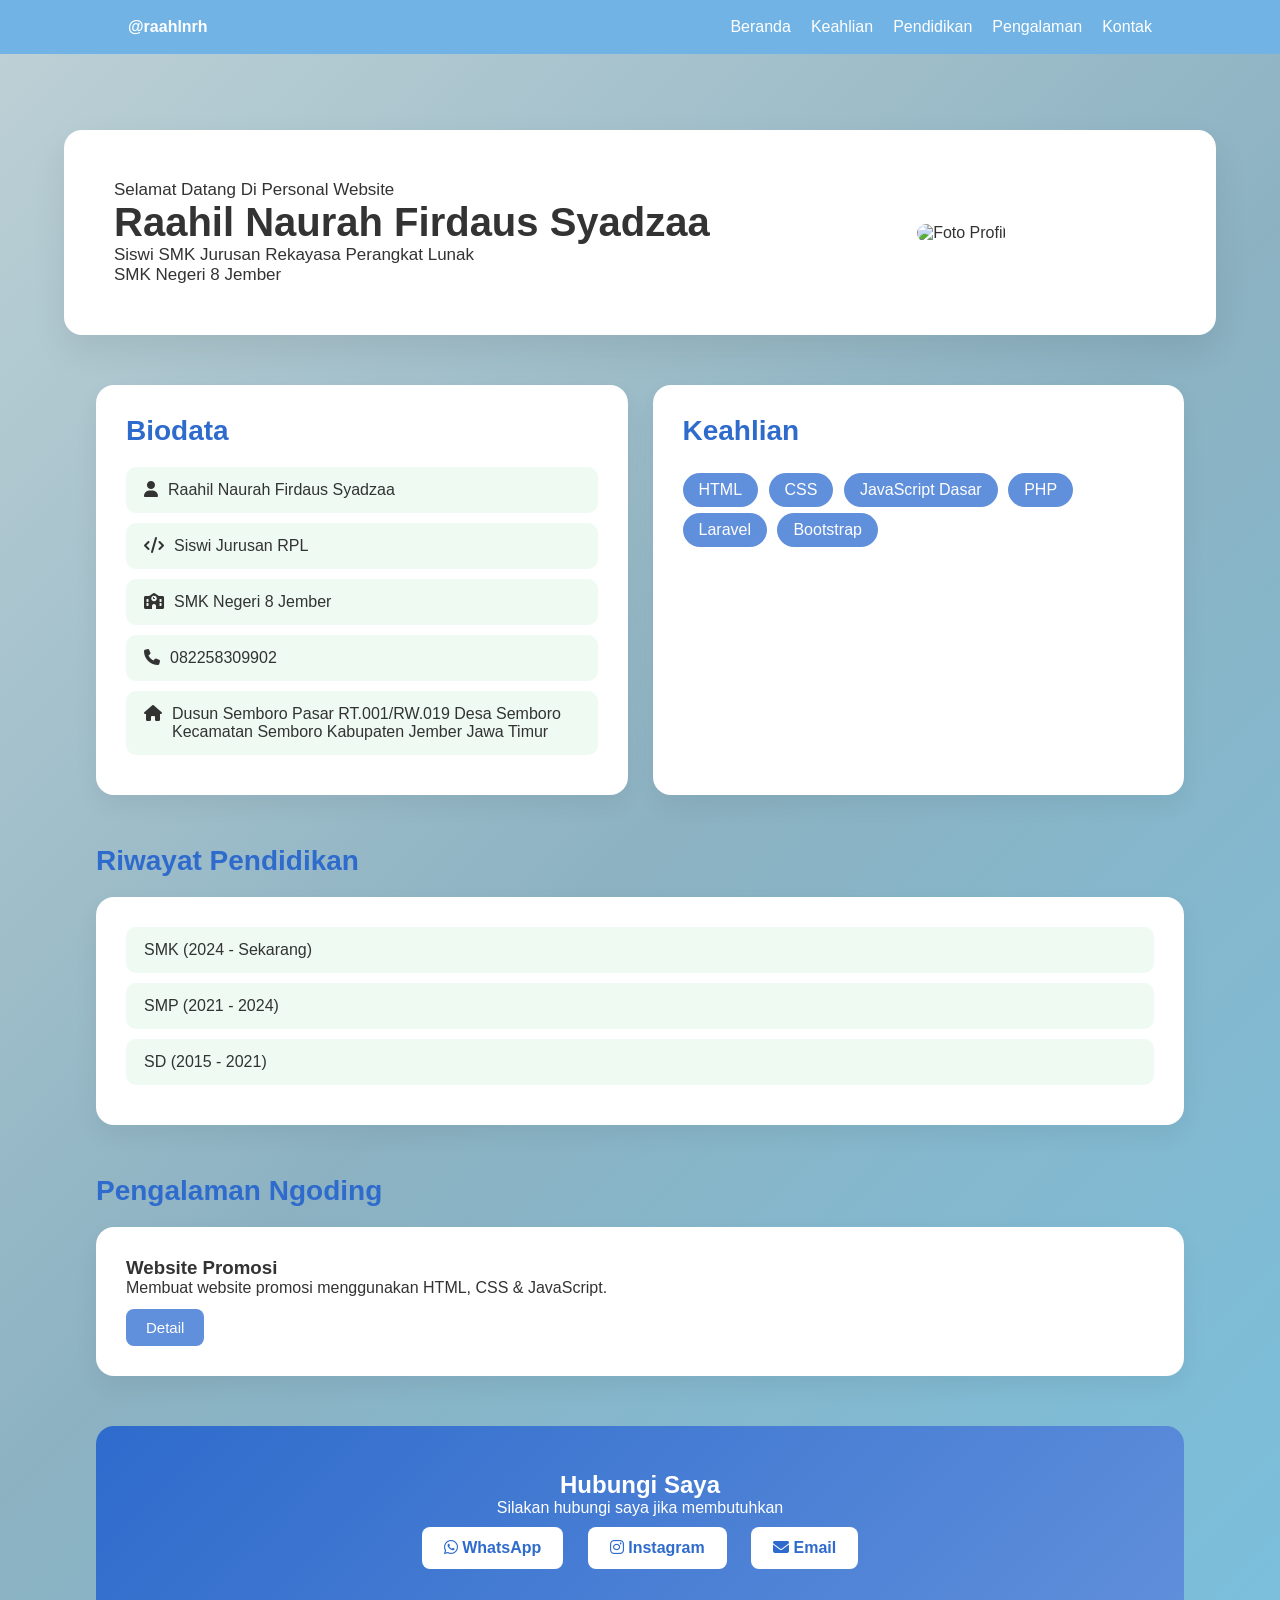
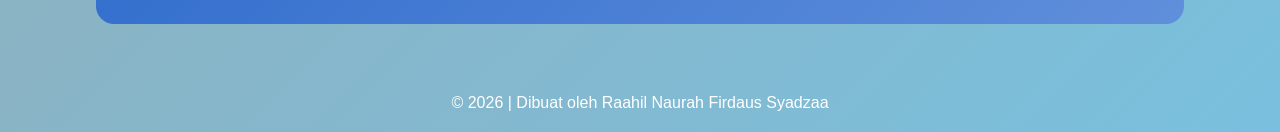
==== index.html @ 1b3b5b3e "fix github pages structure" ====
<!DOCTYPE html>
<html lang="id">
<head>
    <meta charset="UTF-8">
    <title>CV & Portofolio | Siswa SMK</title>
    <meta name="viewport" content="width=device-width, initial-scale=1.0">

    <!-- ICON -->
    <link rel="stylesheet" href="https://cdnjs.cloudflare.com/ajax/libs/font-awesome/6.5.0/css/all.min.css">

    <!-- CSS -->
    <link rel="stylesheet" href="style.css">
</head>
<body>

<!-- NAVBAR -->
<nav>
    <strong>@raahlnrh</strong>

    <div class="menu-toggle" id="menuToggle">
        <i class="fas fa-bars"></i>
    </div>

    <div class="nav-links" id="navLinks">
        <a href="#">Beranda</a>
        <a href="#keahlian">Keahlian</a>
        <a href="#pendidikan">Pendidikan</a>
        <a href="#pengalaman">Pengalaman</a>
        <a href="#kontak">Kontak</a>
    </div>
</nav>

<!-- HERO -->
<div class="hero">
    <div>
        <p>Selamat Datang Di Personal Website</p>
        <h1>Raahil Naurah Firdaus Syadzaa</h1>
        <p>Siswi SMK Jurusan Rekayasa Perangkat Lunak</p>
        <p>SMK Negeri 8 Jember</p>
    </div>
    <img src="Saya.jpeg" alt="Foto Profil">
</div>

<!-- BIODATA & KEAHLIAN -->
<section>
    <div class="grid">
        <div class="card">
            <h2 class="section-title">Biodata</h2>
            <div class="item"><i class="fa fa-user"></i> Raahil Naurah Firdaus Syadzaa</div>
            <div class="item"><i class="fa fa-code"></i> Siswi Jurusan RPL</div>
            <div class="item"><i class="fa fa-school"></i> SMK Negeri 8 Jember</div>
            <div class="item"><i class="fa fa-phone"></i> 082258309902</div>
            <div class="item"><i class="fa fa-home"></i> Dusun Semboro Pasar RT.001/RW.019 Desa Semboro Kecamatan Semboro Kabupaten Jember Jawa Timur</div>
        </div>

        <div class="card" id="keahlian">
            <h2 class="section-title">Keahlian</h2>
            <span class="skill">HTML</span>
            <span class="skill">CSS</span>
            <span class="skill">JavaScript Dasar</span>
            <span class="skill">PHP</span>
            <span class="skill">Laravel</span>
            <span class="skill">Bootstrap</span>
        </div>
    </div>
</section>

<!-- PENDIDIKAN -->
<section id="pendidikan">
    <h2 class="section-title">Riwayat Pendidikan</h2>
    <div class="card">
        <div class="item">SMK (2024 - Sekarang)</div>
        <div class="item">SMP (2021 - 2024)</div>
        <div class="item">SD (2015 - 2021)</div>
    </div>
</section>

<!-- PENGALAMAN -->
<section id="pengalaman">
    <h2 class="section-title">Pengalaman Ngoding</h2>
    <div class="grid">
        <div class="card exp-card">
            <h3>Website Promosi</h3>
            <p>Membuat website promosi menggunakan HTML, CSS & JavaScript.</p>
            <a href="../Praktikum-16/index.html">Detail</a>
        </div>
    </div>
</section>

<!-- KONTAK -->
<section id="kontak">
    <div class="contact">
        <h2>Hubungi Saya</h2>
        <p>Silakan hubungi saya jika membutuhkan</p>

        <a href="https://wa.me/6282258309902" target="_blank">
            <i class="fab fa-whatsapp"></i> WhatsApp
        </a>

        <a href="https://instagram.com/raahlnrh_" target="_blank">
            <i class="fab fa-instagram"></i> Instagram
        </a>

        <a href="mailto:raahilnaurah12@gmail.com">
            <i class="fa fa-envelope"></i> Email
        </a>
    </div>
</section>

<footer>
    © 2026 | Dibuat oleh Raahil Naurah Firdaus Syadzaa
</footer>

<script>
    const menuToggle = document.getElementById("menuToggle");
    const navLinks = document.getElementById("navLinks");

    menuToggle.addEventListener("click", () => {
        navLinks.classList.toggle("active");
    });
</script>

</body>
</html>
---- style.css ----
* {
    box-sizing: border-box;
    font-family: 'Segoe UI', sans-serif;
    margin: 0;
    padding: 0;
}

body {
    background: linear-gradient(135deg, rgb(190, 209, 214), rgb(140, 178, 194), rgb(121, 192, 222));
    color: #333;
    padding-top: 90px;
    min-height: 100vh;
}

/* ===== NAVBAR ===== */
nav {
    background-color: #71b3e5;
    padding: 18px 10%;
    display: flex;
    justify-content: space-between;
    align-items: center;
    color: white;
    position: fixed;
    top: 0;
    width: 100%;
    z-index: 1000;
}

nav a {
    color: white;
    text-decoration: none;
    font-weight: 500;
}

.nav-links {
    display: flex;
    gap: 20px;
}

.menu-toggle {
    display: none;
    font-size: 22px;
    cursor: pointer;
}

/* ===== HERO ===== */
.hero {
    width: 90%;
    margin: 40px auto;
    background: white;
    border-radius: 18px;
    padding: 50px;
    display: grid;
    grid-template-columns: 1.5fr 1fr;
    gap: 30px;
    align-items: center;
    box-shadow: 0 15px 35px rgba(0,0,0,0.08);
}

.hero h1 {
    font-size: 40px;
}

.hero p {
    font-size: 17px;
}

.hero img {
    max-width: 300px;
    border-radius: 18px;
    justify-self: center;
}

/* ===== SECTION ===== */
section {
    width: 85%;
    margin: 50px auto;
}

.section-title {
    font-size: 28px;
    margin-bottom: 20px;
    color: #2e6bcc;
}

/* ===== CARD ===== */
.grid {
    display: grid;
    grid-template-columns: repeat(auto-fit, minmax(280px, 1fr));
    gap: 25px;
}

.card {
    background: white;
    padding: 30px;
    border-radius: 18px;
    box-shadow: 0 10px 25px rgba(0,0,0,0.06);
}

/* ===== EXPERIENCE BUTTON ===== */
.exp-card a {
    display: inline-block;
    margin-top: 12px;
    background-color: #608fdb;
    color: #fff;
    padding: 10px 20px;
    border-radius: 8px;
    text-decoration: none;
    font-size: 15px;
    transition: 0.3s;
}

.exp-card a:hover {
    background-color: #2e6bcc;
}


.item {
    background: #eefaf2;
    padding: 14px 18px;
    border-radius: 10px;
    margin-bottom: 10px;
    display: flex;
    gap: 10px;
    font-size: 16px;
}

/* ===== SKILL ===== */
.skill {
    display: inline-block;
    background: #608fdb;
    color: white;
    padding: 8px 16px;
    border-radius: 20px;
    margin: 6px 6px 0 0;
}

/* ===== CONTACT ===== */
.contact {
    background: linear-gradient(135deg, #2e6bcc, #608fdb);
    color: white;
    padding: 45px;
    border-radius: 18px;
    text-align: center;
}

.contact a {
    display: inline-block;
    margin: 10px;
    padding: 12px 22px;
    background: white;
    color: #2e6bcc;
    border-radius: 8px;
    text-decoration: none;
    font-weight: 600;
}

/* ===== FOOTER ===== */
footer {
    text-align: center;
    padding: 20px;
    color: white;
}

/* ===== RESPONSIVE ===== */
@media (max-width: 768px) {

    nav {
        padding: 15px;
    }

    .menu-toggle {
        display: block;
    }

    .nav-links {
        display: none;
        flex-direction: column;
        background: #71b3e5;
        position: absolute;
        top: 65px;
        left: 0;
        width: 100%;
        text-align: center;
        padding: 15px 0;
    }

    .nav-links.active {
        display: flex;
    }

    .hero {
        grid-template-columns: 1fr;
        padding: 30px 20px;
        text-align: center;
    }

    .hero h1 {
        font-size: 28px;
    }

    .hero img {
        max-width: 220px;
    }

    section {
        width: 95%;
    }

    .item {
        font-size: 14px;
        word-break: break-word;
    }

    .contact a {
        display: block;
        width: 90%;
        margin: 10px auto;
    }
}
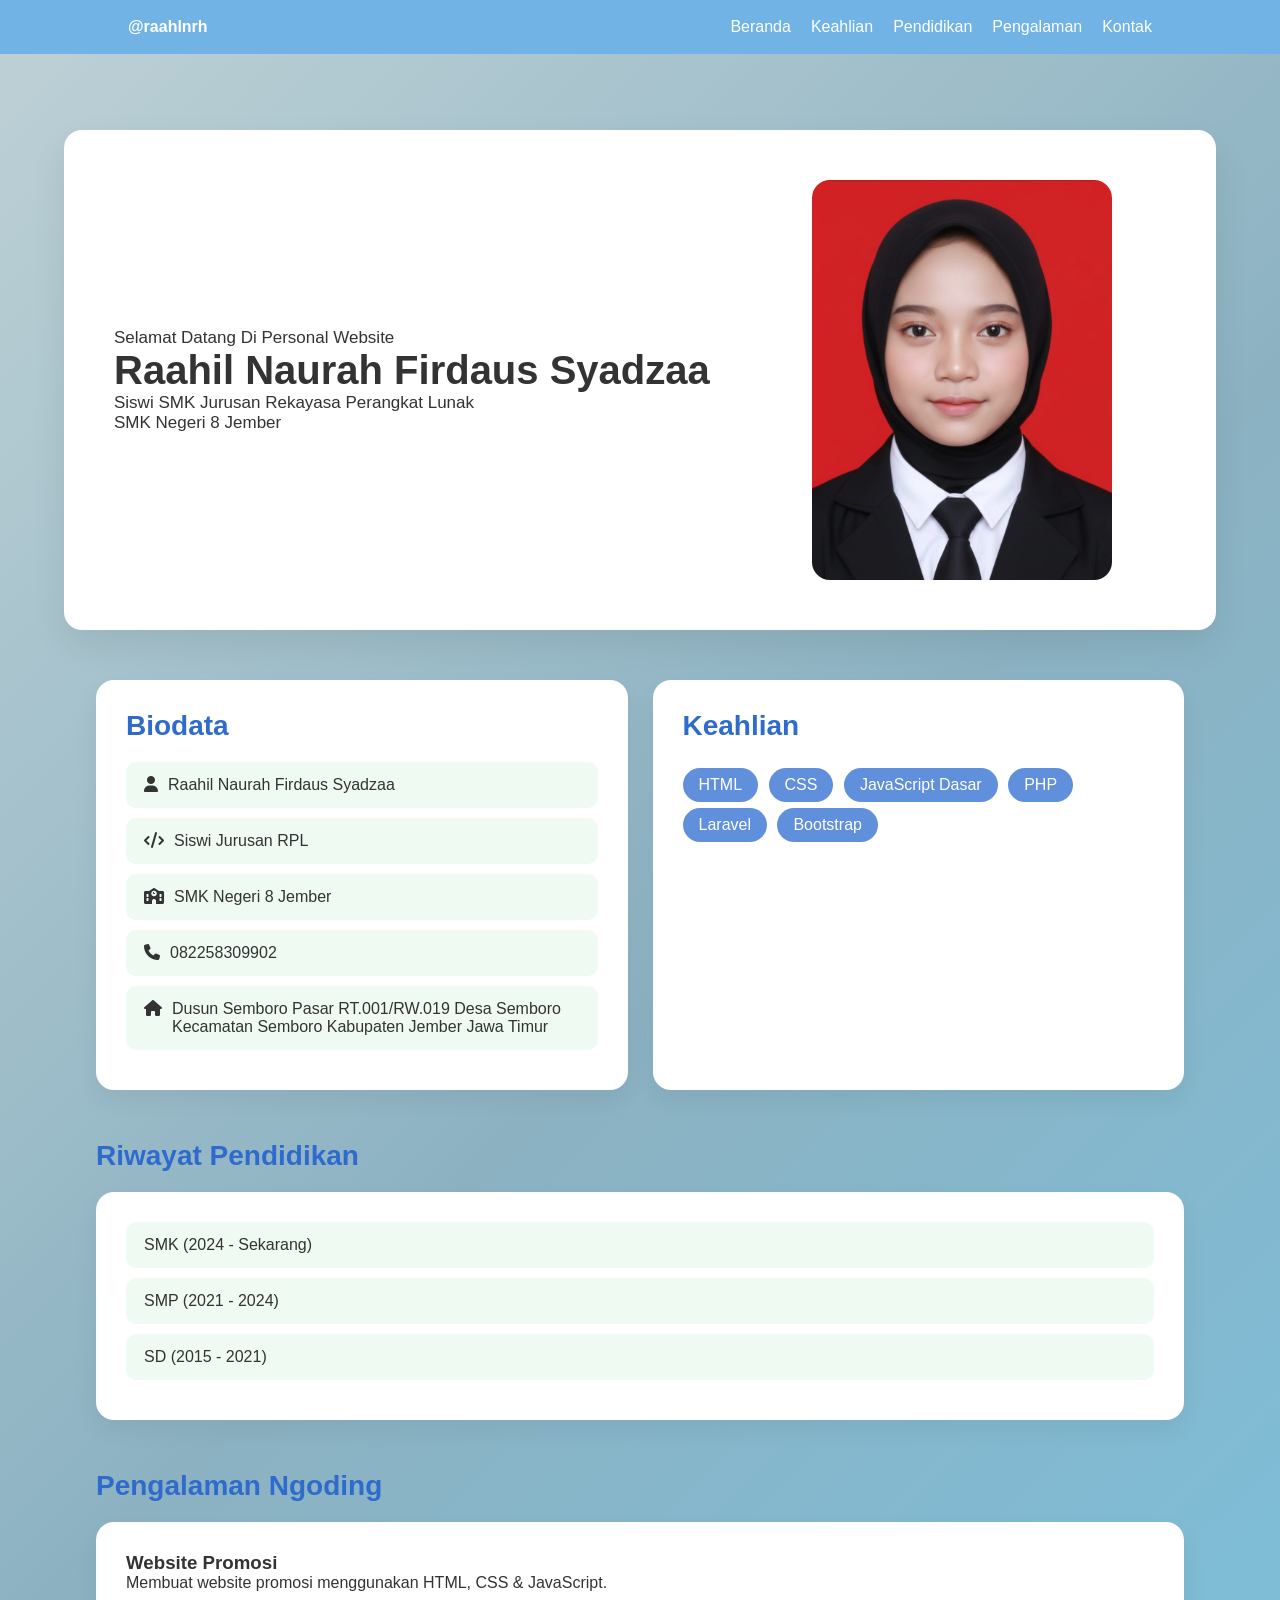
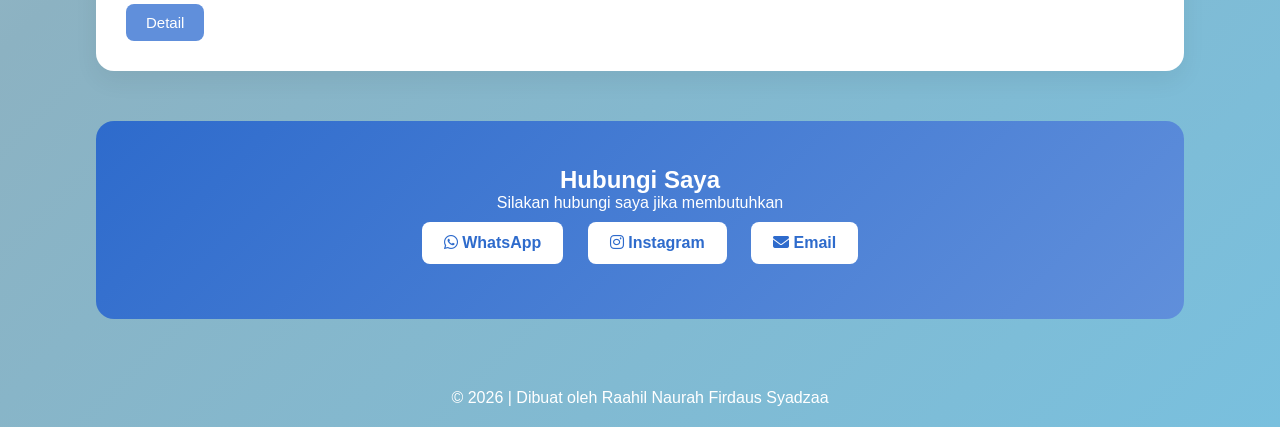
==== commit 76c6be4e: "fix image path and filename" ====
--- a/index.html
+++ b/index.html
@@ -38,7 +38,7 @@
         <p>Siswi SMK Jurusan Rekayasa Perangkat Lunak</p>
         <p>SMK Negeri 8 Jember</p>
     </div>
-    <img src="Saya.jpeg" alt="Foto Profil">
+    <img src="saya.jpeg" alt="Foto Profil">
 </div>
 
 <!-- BIODATA & KEAHLIAN -->
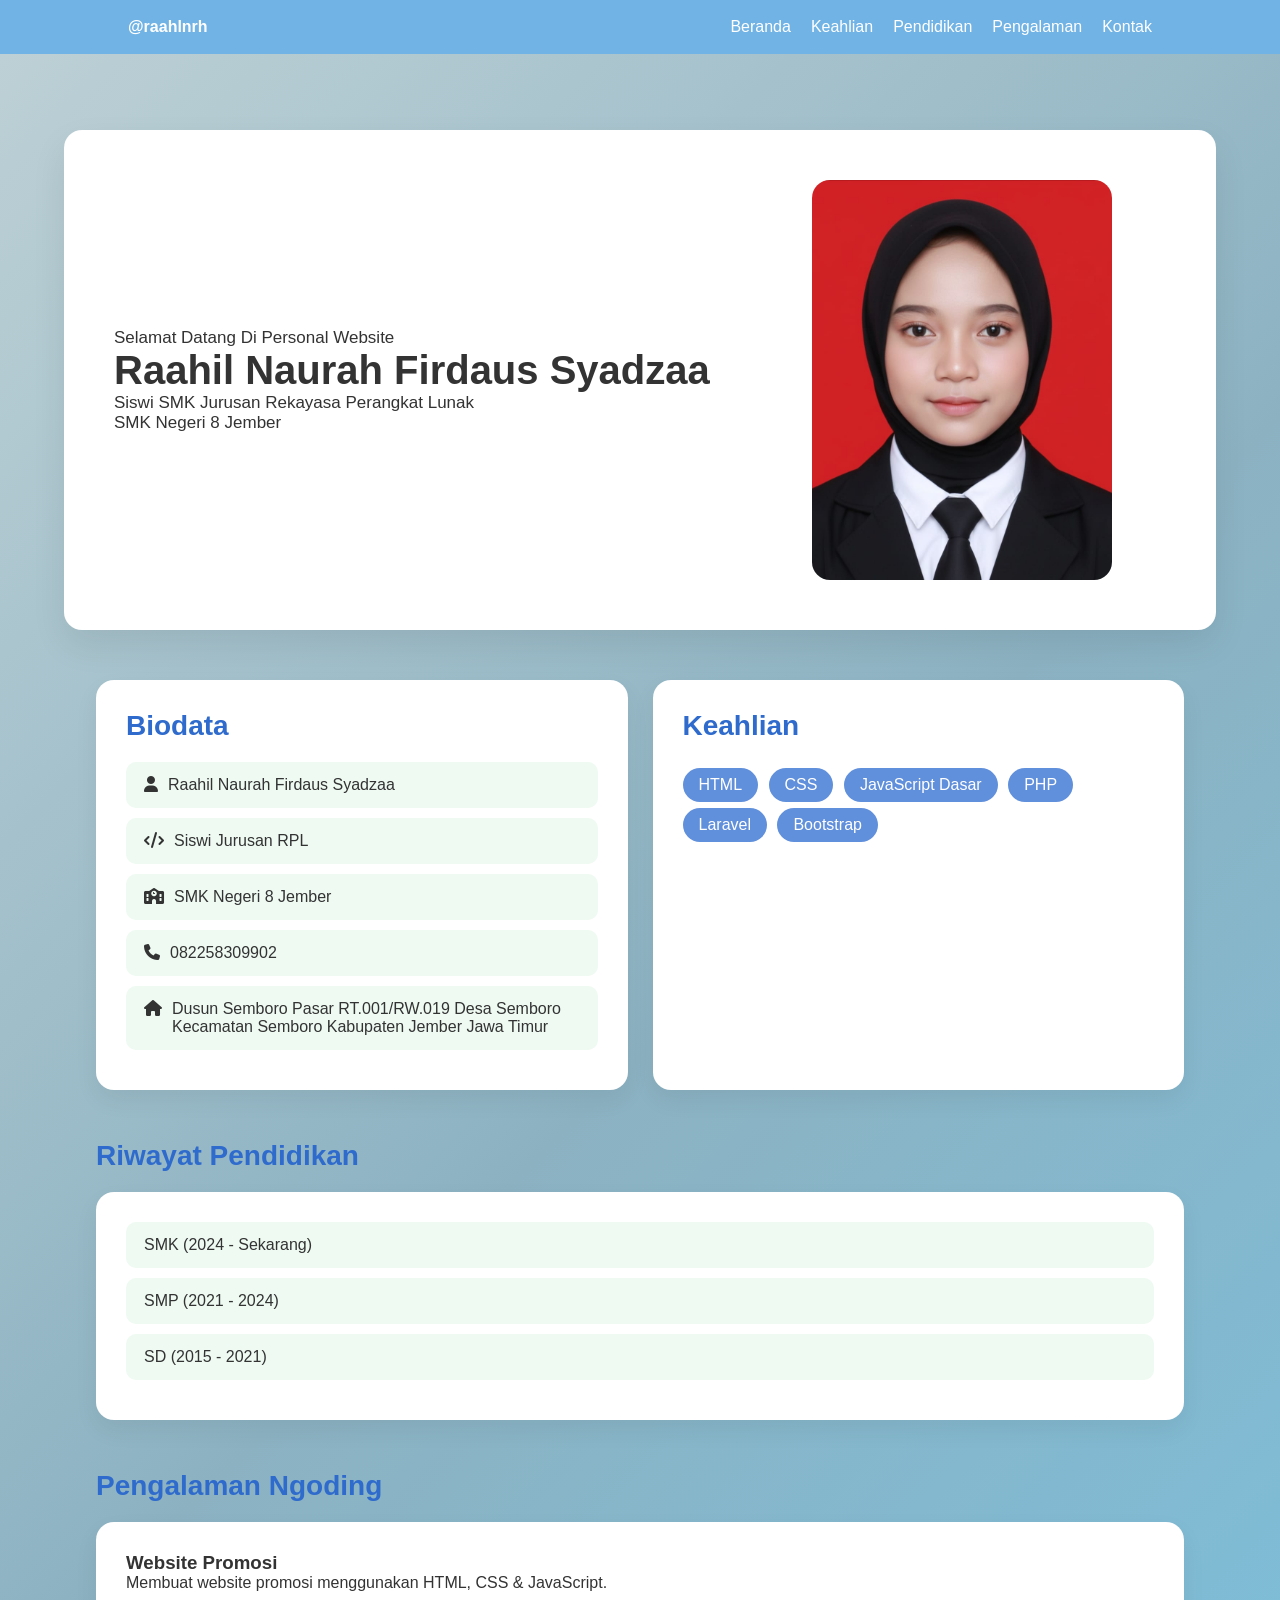
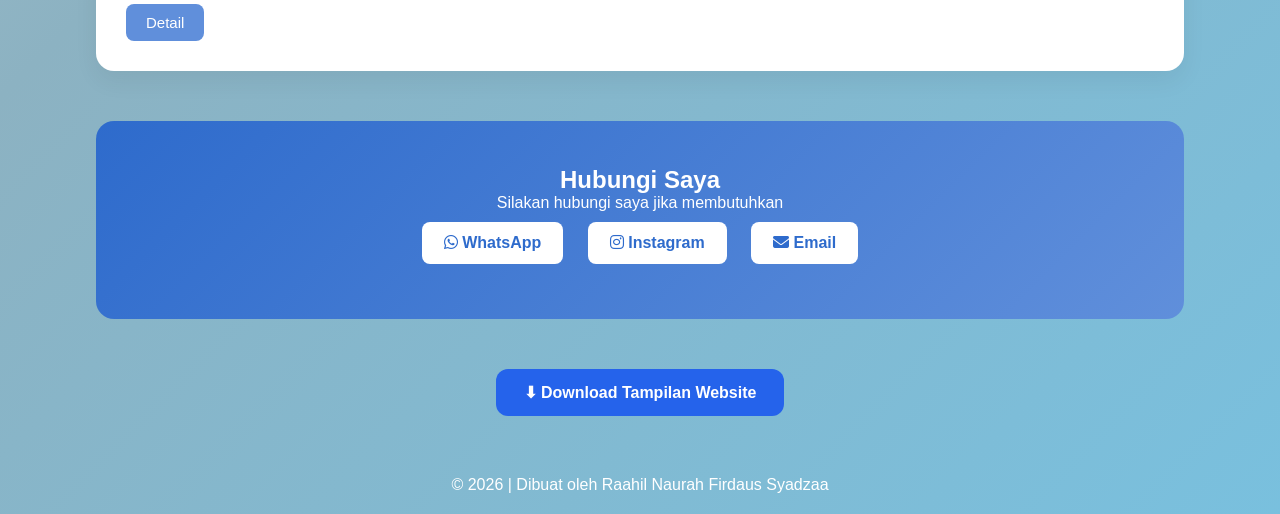
==== commit 0747be5a: "perbaiki tombol" ====
--- a/index.html
+++ b/index.html
@@ -2,7 +2,7 @@
 <html lang="id">
 <head>
     <meta charset="UTF-8">
-    <title>CV & Portofolio | Siswa SMK</title>
+    <title>CV & Portofolio | RaahilNaurah</title>
     <meta name="viewport" content="width=device-width, initial-scale=1.0">
 
     <!-- ICON -->
@@ -82,7 +82,8 @@
         <div class="card exp-card">
             <h3>Website Promosi</h3>
             <p>Membuat website promosi menggunakan HTML, CSS & JavaScript.</p>
-            <a href="../Praktikum-16/index.html">Detail</a>
+            <a href="Praktikum-16/index.html">Detail</a>
+
         </div>
     </div>
 </section>
@@ -107,6 +108,9 @@
     </div>
 </section>
 
+<button id="downloadBtn">⬇ Download Tampilan Website</button>
+
+
 <footer>
     © 2026 | Dibuat oleh Raahil Naurah Firdaus Syadzaa
 </footer>
@@ -117,7 +121,13 @@
 
     menuToggle.addEventListener("click", () => {
         navLinks.classList.toggle("active");
+
     });
+   
+  document.getElementById("downloadBtn").addEventListener("click", () => {
+    window.print();
+  });
+
 </script>
 
 </body>
--- a/style.css
+++ b/style.css
@@ -162,6 +162,28 @@
     color: white;
 }
 
+/* ===== DOWNLOAD BUTTON ===== */
+#downloadBtn {
+    display: block;
+    margin: 40px auto;
+    background: #2563eb;
+    color: white;
+    padding: 14px 28px;
+    border-radius: 12px;
+    font-size: 16px;
+    font-weight: bold;
+    text-align: center;
+    cursor: pointer;
+    transition: 0.3s ease;
+    border: none;
+}
+
+#downloadBtn:hover {
+    background: #1e40af;
+    transform: scale(1.05);
+}
+
+
 /* ===== RESPONSIVE ===== */
 @media (max-width: 768px) {
 
@@ -217,4 +239,54 @@
         width: 90%;
         margin: 10px auto;
     }
-}
+
+    /* ================= PRINT MODE ================= */
+@media print {
+
+    /* ukuran halaman */
+    @page {
+        size: A4;
+        margin: 20mm;
+    }
+
+    body {
+        background: white !important;
+        color: black !important;
+        padding-top: 0;
+    }
+
+    /* sembunyikan navbar & tombol */
+    nav,
+    #downloadBtn {
+        display: none !important;
+    }
+
+    /* cegah card terpotong */
+    section,
+    .card,
+    .hero {
+        page-break-inside: avoid;
+        break-inside: avoid;
+    }
+
+    /* hero jadi vertikal */
+    .hero {
+        grid-template-columns: 1fr !important;
+        box-shadow: none;
+    }
+
+    /* hapus shadow */
+    * {
+        box-shadow: none !important;
+    }
+
+    /* link tampil sebagai teks */
+    a {
+        color: black !important;
+        text-decoration: none;
+    }
+
+}
+
+    
+}
